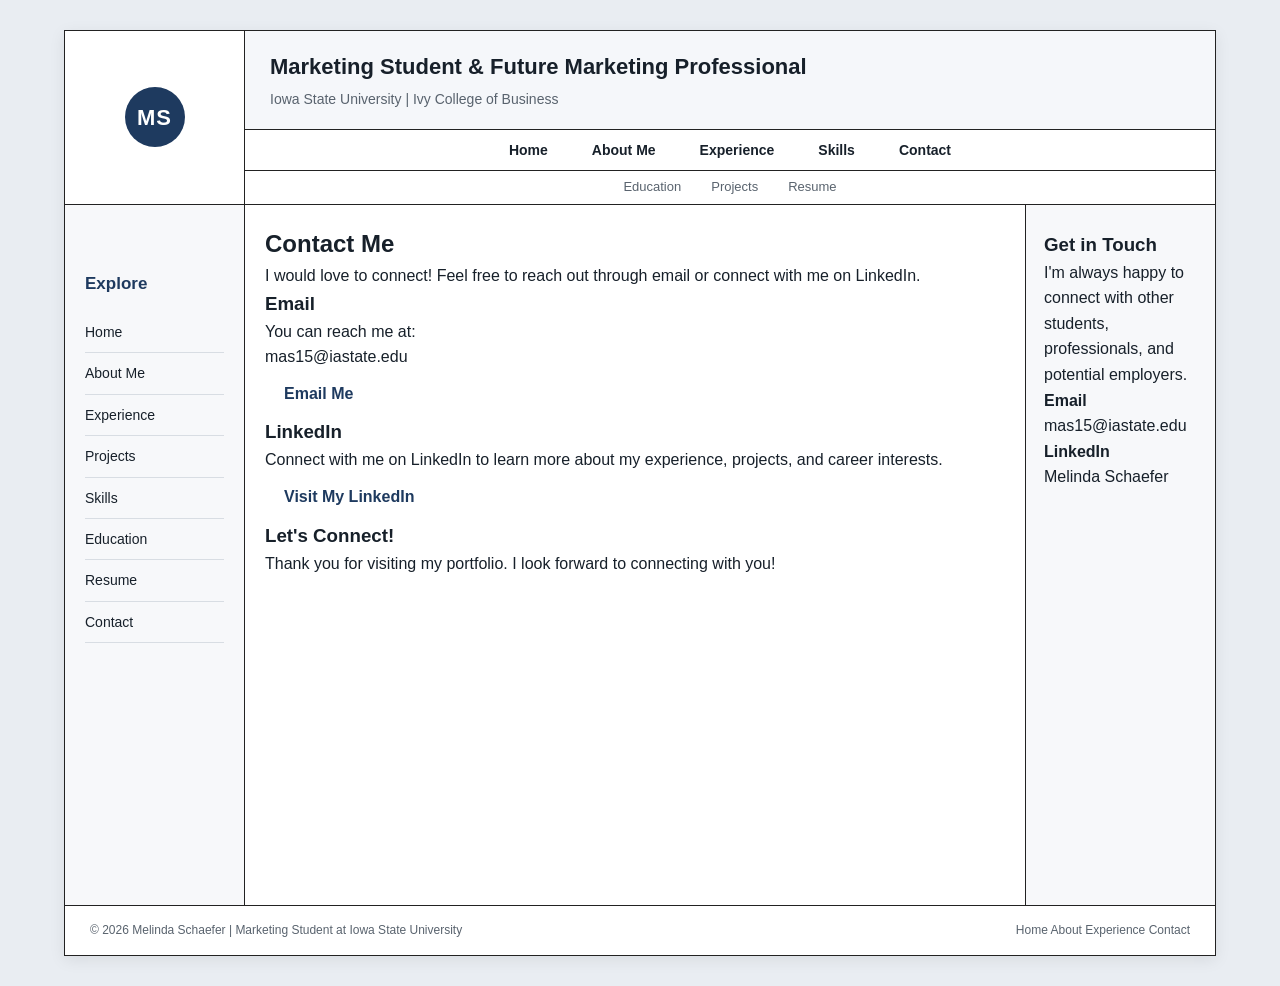
==== contact.html @ 9fa093ba "Create contact.html" ====
<!DOCTYPE html>
<html lang="en">
<head>
    <meta charset="UTF-8">
    <meta name="viewport" content="width=device-width, initial-scale=1.0">
    <title>Contact | Melinda Schaefer</title>

    <!-- Connect to your shared CSS file -->
    <link rel="stylesheet" href="style.css">
</head>

<body>

    <div class="website-container">

        <!-- HEADER -->
        <header class="header">

            <!-- MS LOGO -->
            <div class="logo">
                <a href="index.html" aria-label="Melinda Schaefer - Home">
                    MS
                </a>
            </div>

            <div class="header-content">

                <!-- INTRO BANNER -->
                <div class="intro-banner">
                    <h1>Marketing Student & Future Marketing Professional</h1>
                    <p>
                        Iowa State University | Ivy College of Business
                    </p>
                </div>

                <!-- TOP NAVIGATION -->
                <nav class="top-navigation">
                    <a href="index.html">Home</a>
                    <a href="about.html">About Me</a>
                    <a href="experience.html">Experience</a>
                    <a href="skills.html">Skills</a>
                    <a href="contact.html">Contact</a>
                </nav>

                <!-- SECONDARY NAVIGATION -->
                <div class="secondary-navigation">
                    <a href="education.html">Education</a>
                    <a href="projects.html">Projects</a>
                    <a href="resume.html">Resume</a>
                </div>

            </div>
        </header>


        <!-- MAIN PAGE LAYOUT -->
        <main class="main-layout">

            <!-- LEFT SIDEBAR -->
            <aside class="left-sidebar">

                <h3>Explore</h3>

                <nav class="side-navigation">
                    <a href="index.html">Home</a>
                    <a href="about.html">About Me</a>
                    <a href="experience.html">Experience</a>
                    <a href="projects.html">Projects</a>
                    <a href="skills.html">Skills</a>
                    <a href="education.html">Education</a>
                    <a href="resume.html">Resume</a>
                    <a href="contact.html">Contact</a>
                </nav>

            </aside>


            <!-- CENTER CONTENT -->
            <section class="content">

                <div class="page-header">
                    <h2>Contact Me</h2>

                    <p>
                        I would love to connect! Feel free to reach out
                        through email or connect with me on LinkedIn.
                    </p>
                </div>


                <!-- EMAIL SECTION -->
                <div class="contact-card">

                    <h3>Email</h3>

                    <p>
                        You can reach me at:
                    </p>

                    <p>
                        <a href="mailto:mas15@iastate.edu">
                            mas15@iastate.edu
                        </a>
                    </p>

                    <a href="mailto:mas15@iastate.edu" class="button">
                        Email Me
                    </a>

                </div>


                <!-- LINKEDIN SECTION -->
                <div class="contact-card">

                    <h3>LinkedIn</h3>

                    <p>
                        Connect with me on LinkedIn to learn more about
                        my experience, projects, and career interests.
                    </p>

                    <a
                        href="https://www.linkedin.com/in/melinda-schaefer/"
                        target="_blank"
                        rel="noopener noreferrer"
                        class="button">
                        Visit My LinkedIn
                    </a>

                </div>


                <!-- CLOSING MESSAGE -->
                <div class="contact-message">

                    <h3>Let's Connect!</h3>

                    <p>
                        Thank you for visiting my portfolio. I look forward
                        to connecting with you!
                    </p>

                </div>

            </section>


            <!-- RIGHT SIDEBAR -->
            <aside class="right-sidebar">

                <h3>Get in Touch</h3>

                <p>
                    I'm always happy to connect with other students,
                    professionals, and potential employers.
                </p>

                <p>
                    <strong>Email</strong><br>

                    <a href="mailto:mas15@iastate.edu">
                        mas15@iastate.edu
                    </a>
                </p>

                <p>
                    <strong>LinkedIn</strong><br>

                    <a
                        href="https://www.linkedin.com/in/melinda-schaefer/"
                        target="_blank"
                        rel="noopener noreferrer">
                        Melinda Schaefer
                    </a>
                </p>

            </aside>

        </main>


        <!-- FOOTER -->
        <footer class="footer">

            <p>
                © 2026 Melinda Schaefer | Marketing Student at Iowa State University
            </p>

            <div class="footer-navigation">
                <a href="index.html">Home</a>
                <a href="about.html">About</a>
                <a href="experience.html">Experience</a>
                <a href="contact.html">Contact</a>
            </div>

        </footer>

    </div>


    <!-- JAVASCRIPT -->
    <script src="navigation.js"></script>

</body>
</html>
---- style.css ----
/* =========================================
   GENERAL STYLES
========================================= */

* {
    box-sizing: border-box;
    margin: 0;
    padding: 0;
}

html {
    scroll-behavior: smooth;
}

body {
    font-family: Arial, Helvetica, sans-serif;
    background-color: #e9edf2;
    color: #17202a;
    line-height: 1.6;
}

a {
    color: inherit;
    text-decoration: none;
}


/* =========================================
   MAIN WEBSITE CONTAINER
========================================= */

.website-container {
    width: 90%;
    max-width: 1200px;
    margin: 30px auto;
    background-color: white;
    border: 1px solid #222;
    box-shadow: 0 4px 15px rgba(0, 0, 0, 0.08);
}


/* =========================================
   HEADER
========================================= */

.header {
    display: grid;
    grid-template-columns: 180px 1fr;
    border-bottom: 1px solid #222;
}

.logo {
    display: flex;
    align-items: center;
    justify-content: center;
    padding: 25px;
    border-right: 1px solid #222;
}

.logo a {
    width: 60px;
    height: 60px;
    
    display: flex;
    align-items: center;
    justify-content: center;
    
    background-color: #1e3a5f;
    color: white;
    
    border-radius: 50%;
    
    text-decoration: none;
    font-size: 22px;
    font-weight: 700;
    letter-spacing: 1px;
    
    transition: transform 0.2s ease, background-color 0.2s ease;
}

.logo a:hover {
    background-color: #162d4a;
    transform: scale(1.05);
}

.header-content {
    display: flex;
    flex-direction: column;
}

.intro-banner {
    padding: 18px 25px;
    background-color: #f5f7fa;
}

.intro-banner h1 {
    font-size: 22px;
    margin-bottom: 4px;
}

.intro-banner p {
    font-size: 14px;
    color: #59636e;
}

/* =========================================
   TOP NAVIGATION
========================================= */

.top-navigation {
    display: flex;
    justify-content: center;
    border-top: 1px solid #222;
    border-bottom: 1px solid #222;
}

.top-navigation a {
    padding: 9px 22px;
    font-size: 14px;
    font-weight: 600;
    transition: 0.2s ease;
}

.top-navigation a:hover {
    background-color: #1e3a5f;
    color: white;
}

.secondary-navigation {
    display: flex;
    justify-content: center;
    gap: 30px;
    padding: 6px;
}

.secondary-navigation a {
    font-size: 13px;
    color: #59636e;
}

.secondary-navigation a:hover {
    color: #1e3a5f;
}


/* =========================================
   MAIN THREE-COLUMN LAYOUT
========================================= */

.main-layout {
    display: grid;
    grid-template-columns: 180px 1fr 190px;
    min-height: 700px;
}


/* =========================================
   LEFT SIDEBAR
========================================= */

.left-sidebar {
    border-right: 1px solid #222;
    padding: 30px 20px;
    background-color: #f7f8fa;
}

.left-sidebar h2,
.left-sidebar h3 {
    color: #1e3a5f;
    margin-bottom: 15px;
}

.left-sidebar h3 {
    margin-top: 35px;
    font-size: 17px;
}

.side-navigation {
    display: flex;
    flex-direction: column;
}

.side-navigation a {
    padding: 9px 0;
    border-bottom: 1px solid #d8dde3;
    font-size: 14px;
}

.side-navigation a:hover {
    color: #1e3a5f;
    padding-left: 5px;
}


/* =========================================
   CENTER CONTENT
========================================= */

.content {
    padding: 20px;
}


/* =========================================
   HERO AREA
========================================= */

.hero {
    min-height: 280px;
    display: flex;
    align-items: center;
    padding: 40px;
    margin-bottom: 35px;

    background:
        linear-gradient(
            rgba(30, 58, 95, 0.88),
            rgba(30, 58, 95, 0.88)
        ),
        url("images/hero.jpg");

    background-size: cover;
    background-position: center;

    color: white;
}

.hero-text {
    max-width: 600px;
}

.eyebrow {
    font-size: 12px;
    font-weight: bold;
    letter-spacing: 2px;
    margin-bottom: 10px;
}

.hero h2 {
    font-size: 36px;
    line-height: 1.15;
    margin-bottom: 15px;
}

.hero p {
    margin-bottom: 20px;
}


/* =========================================
   BUTTON
========================================= */

.button {
    display: inline-block;
    padding: 10px 18px;
    background-color: white;
    color: #1e3a5f;
    font-weight: bold;
    border: 1px solid white;
    transition: 0.2s ease;
}

.button:hover {
    background-color: transparent;
    color: white;
}


/* =========================================
   CONTENT SECTIONS
========================================= */

.content-section {
    margin-bottom: 45px;
}

.content-section h2 {
    color: #1e3a5f;
    font-size: 26px;
    margin-bottom: 15px;
    padding-bottom: 7px;
    border-bottom: 2px solid #1e3a5f;
}

.content-section h3 {
    margin-bottom: 4px;
    color: #26384a;
}

.content-section p {
    margin-bottom: 15px;
}


/* =========================================
   EXPERIENCE
========================================= */

.experience-item {
    margin-bottom: 25px;
    padding-left: 15px;
    border-left: 4px solid #1e3a5f;
}

.experience-item .date {
    font-size: 14px;
    color: #687582;
    font-weight: bold;
}


/* =========================================
   PROJECT GRID
========================================= */

.project-grid {
    display: grid;
    grid-template-columns: repeat(3, 1fr);
    gap: 15px;
}

.project-card {
    padding: 20px;
    border: 1px solid #d5dbe1;
    background-color: #f7f8fa;
}

.project-card h3 {
    color: #1e3a5f;
    margin-bottom: 10px;
}


/* =========================================
   SKILLS
========================================= */

.skills-list {
    display: flex;
    flex-wrap: wrap;
    gap: 8px;
}

.skills-list span {
    padding: 7px 12px;
    background-color: #e9edf2;
    border: 1px solid #ccd3db;
    font-size: 13px;
}


/* =========================================
   RIGHT SIDEBAR
========================================= */

.right-sidebar {
    border-left: 1px solid #222;
    padding: 25px 18px;
    background-color: #f7f8fa;
}

.sidebar-box {
    margin-bottom: 35px;
}

.sidebar-box h2 {
    font-size: 19px;
    color: #1e3a5f;
    margin-bottom: 10px;
}

.sidebar-box p {
    font-size: 14px;
    margin-bottom: 15px;
}

.social-links {
    display: flex;
    flex-direction: column;
    gap: 7px;
}

.social-links a {
    padding: 7px 10px;
    background-color: white;
    border: 1px solid #ccd3db;
    font-size: 13px;
}

.social-links a:hover {
    background-color: #1e3a5f;
    color: white;
}

.sidebar-box ul {
    padding-left: 18px;
}

.sidebar-box li {
    font-size: 13px;
    margin-bottom: 7px;
}


/* =========================================
   FOOTER
========================================= */

.footer {
    border-top: 1px solid #222;
    padding: 15px 25px;

    display: flex;
    justify-content: space-between;
    align-items: center;

    font-size: 12px;
    color: #59636e;
}

.footer-links {
    display: flex;
    gap: 18px;
}

.footer-links a:hover {
    color: #1e3a5f;
}


/* =========================================
   MOBILE RESPONSIVE DESIGN
========================================= */

@media screen and (max-width: 900px) {

    .main-layout {
        grid-template-columns: 160px 1fr;
    }

    .right-sidebar {
        display: none;
    }

    .project-grid {
        grid-template-columns: 1fr;
    }
}


@media screen and (max-width: 650px) {

    .website-container {
        width: 100%;
        margin: 0;
        border: none;
    }

    .header {
        grid-template-columns: 1fr;
    }

    .logo {
        border-right: none;
        border-bottom: 1px solid #222;
    }

    .top-navigation {
        flex-wrap: wrap;
    }

    .top-navigation a {
        padding: 8px 12px;
    }

    .main-layout {
        display: block;
    }

    .left-sidebar {
        border-right: none;
        border-bottom: 1px solid #222;
    }

    .side-navigation {
        flex-direction: row;
        flex-wrap: wrap;
        gap: 10px;
    }

    .side-navigation a {
        border-bottom: none;
    }

    .hero {
        padding: 25px;
    }

    .hero h2 {
        font-size: 28px;
    }

    .footer {
        flex-direction: column;
        gap: 10px;
        text-align: center;
    }
}
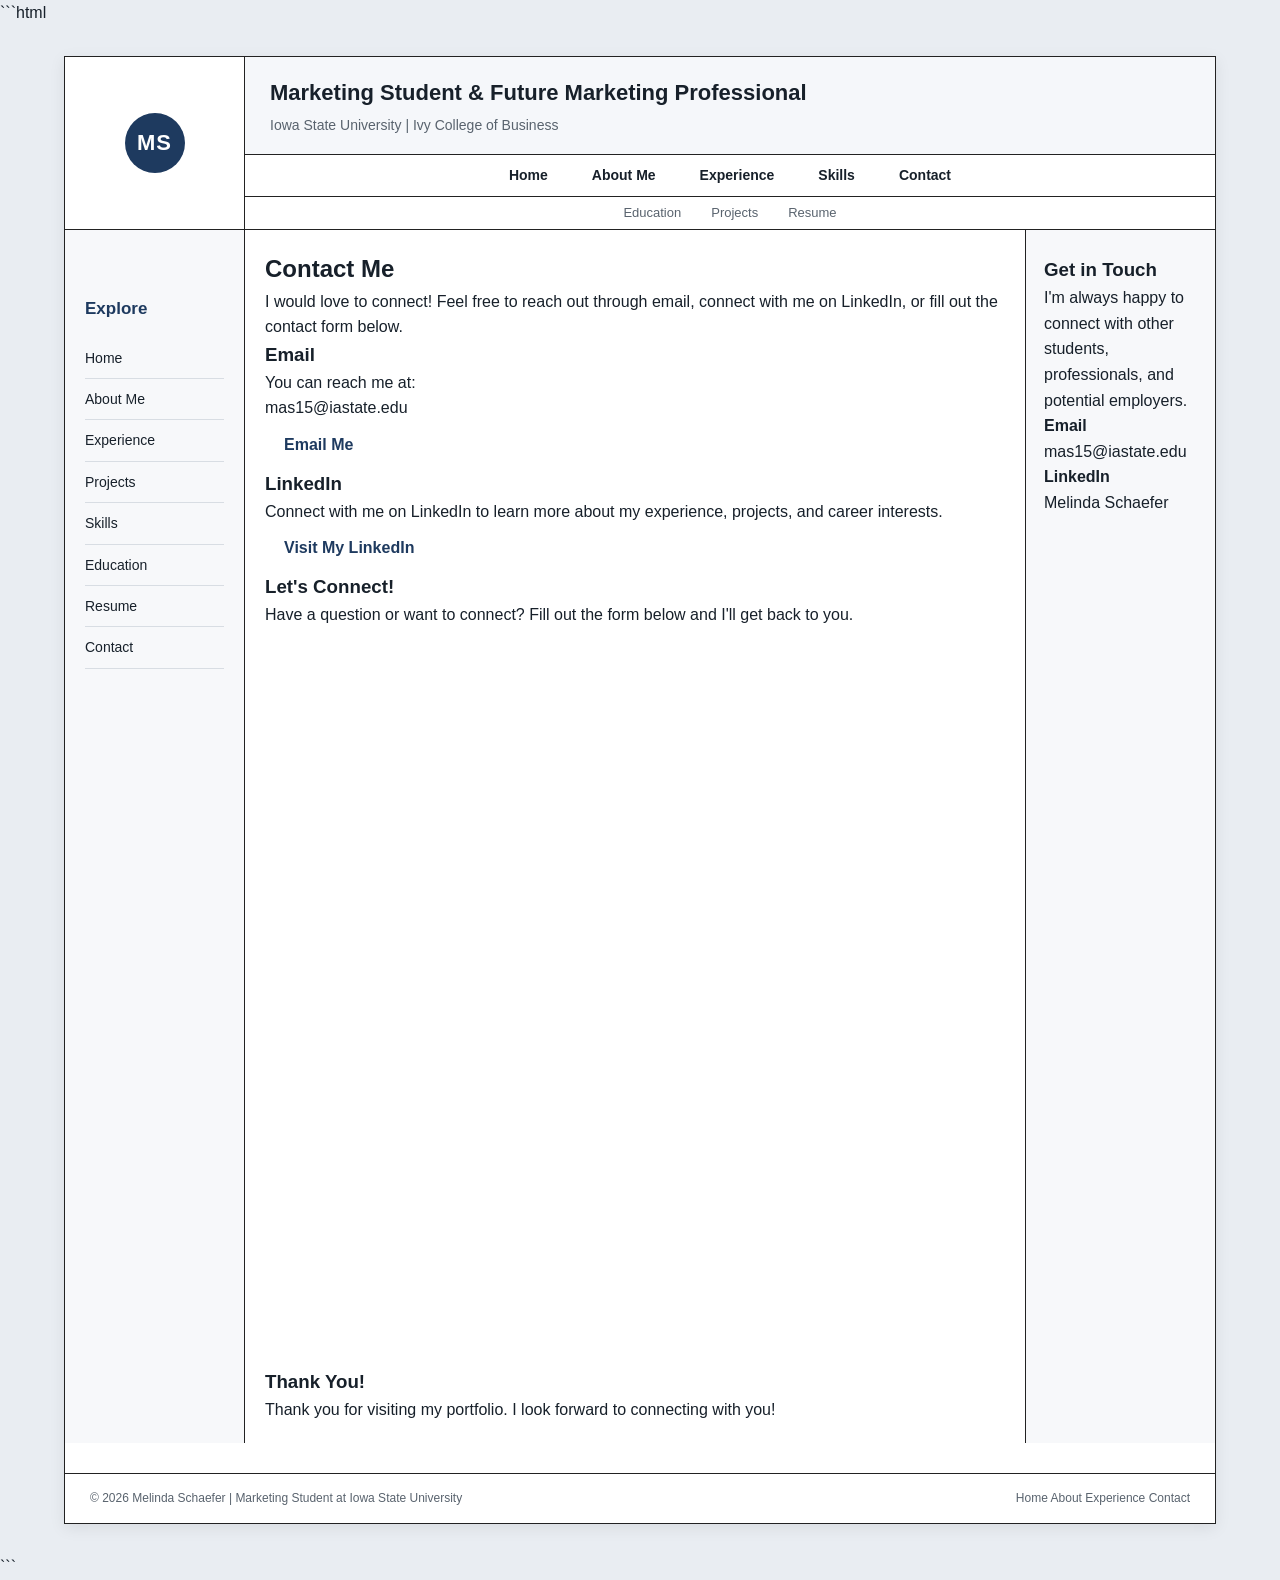
==== commit 72d91723: "contact.html" ====
--- a/contact.html
+++ b/contact.html
@@ -1,3 +1,4 @@
+```html
 <!DOCTYPE html>
 <html lang="en">
 <head>
@@ -83,7 +84,8 @@
 
                     <p>
                         I would love to connect! Feel free to reach out
-                        through email or connect with me on LinkedIn.
+                        through email, connect with me on LinkedIn, or
+                        fill out the contact form below.
                     </p>
                 </div>
 
@@ -131,10 +133,37 @@
                 </div>
 
 
+                <!-- GOOGLE FORM SECTION -->
+                <div class="contact-card google-form-card">
+
+                    <h3>Let's Connect!</h3>
+
+                    <p>
+                        Have a question or want to connect? Fill out the
+                        form below and I'll get back to you.
+                    </p>
+
+                    <div class="google-form">
+
+                        <iframe
+                            src="https://docs.google.com/forms/d/e/1FAIpQLSczgux2BRJr1p7T-_Q0yeBwMctWL_jnskofC0tuNuev1ZJmZw/viewform?embedded=true"
+                            width="640"
+                            height="740"
+                            frameborder="0"
+                            marginheight="0"
+                            marginwidth="0">
+                            Loading…
+                        </iframe>
+
+                    </div>
+
+                </div>
+
+
                 <!-- CLOSING MESSAGE -->
                 <div class="contact-message">
 
-                    <h3>Let's Connect!</h3>
+                    <h3>Thank You!</h3>
 
                     <p>
                         Thank you for visiting my portfolio. I look forward
@@ -188,19 +217,23 @@
             </p>
 
             <div class="footer-navigation">
+
                 <a href="index.html">Home</a>
                 <a href="about.html">About</a>
                 <a href="experience.html">Experience</a>
                 <a href="contact.html">Contact</a>
+
             </div>
 
         </footer>
 
+
+        <!-- JAVASCRIPT -->
+        <script src="navigation.js"></script>
+
     </div>
-
-
-    <!-- JAVASCRIPT -->
-    <script src="navigation.js"></script>
 
 </body>
 </html>
+```
+
--- a/style.css
+++ b/style.css
@@ -507,3 +507,227 @@
         text-align: center;
     }
 }
+/* =========================================
+   PAGE CONTENT
+   ========================================= */
+
+.page-content {
+    max-width: 1100px;
+    margin: 0 auto;
+    padding: 60px 50px;
+}
+
+.page-content h2 {
+    color: #1e3a5f;
+    font-size: 28px;
+    margin-bottom: 20px;
+}
+
+.page-content h3 {
+    color: #222;
+    margin-bottom: 8px;
+}
+
+.page-content p {
+    line-height: 1.7;
+    color: #444;
+}
+
+
+/* =========================================
+   ABOUT PAGE
+   ========================================= */
+
+.about-section {
+    margin-bottom: 55px;
+}
+
+.about-section h2 {
+    border-bottom: 1px solid #ddd;
+    padding-bottom: 12px;
+}
+
+.interest-grid {
+    display: grid;
+    grid-template-columns: repeat(2, 1fr);
+    gap: 25px;
+    margin-top: 30px;
+}
+
+.interest-card {
+    border: 1px solid #ddd;
+    padding: 25px;
+    background: #f8f9fb;
+}
+
+.interest-card h3 {
+    color: #1e3a5f;
+    margin-top: 0;
+}
+
+
+/* =========================================
+   EXPERIENCE PAGE
+   ========================================= */
+
+.experience-intro {
+    margin-bottom: 50px;
+}
+
+.experience-item {
+    border-left: 3px solid #1e3a5f;
+    padding-left: 30px;
+    margin-bottom: 50px;
+}
+
+.experience-heading h2 {
+    margin-bottom: 5px;
+}
+
+.experience-heading h3 {
+    color: #666;
+    font-weight: normal;
+    margin-top: 0;
+}
+
+.experience-description {
+    margin-top: 20px;
+}
+
+.experience-item ul {
+    padding-left: 25px;
+    line-height: 1.8;
+    color: #444;
+}
+
+.experience-item li {
+    margin-bottom: 7px;
+}
+
+.experience-summary {
+    background: #f5f7fa;
+    padding: 30px;
+    margin-top: 60px;
+}
+
+
+/* =========================================
+   SKILLS PAGE
+   ========================================= */
+
+.skills-intro {
+    margin-bottom: 50px;
+}
+
+.skills-section {
+    margin-bottom: 60px;
+}
+
+.skills-grid {
+    display: grid;
+    grid-template-columns: repeat(2, 1fr);
+    gap: 25px;
+    margin-top: 25px;
+}
+
+.skill-card {
+    border: 1px solid #ddd;
+    padding: 25px;
+    background: #f8f9fb;
+}
+
+.skill-card h3 {
+    color: #1e3a5f;
+    margin-top: 0;
+}
+
+.skill-card p {
+    margin-bottom: 0;
+}
+
+
+/* =========================================
+   CLIFTONSTRENGTHS
+   ========================================= */
+
+.strengths-list {
+    margin-top: 30px;
+}
+
+.strength {
+    display: flex;
+    gap: 25px;
+    align-items: flex-start;
+    padding: 20px 0;
+    border-bottom: 1px solid #ddd;
+}
+
+.strength span {
+    font-size: 24px;
+    font-weight: bold;
+    color: #1e3a5f;
+    min-width: 45px;
+}
+
+.strength h3 {
+    margin: 0 0 5px 0;
+    color: #1e3a5f;
+}
+
+.strength p {
+    margin: 0;
+}
+
+
+/* =========================================
+   TOOLS / SKILL TAGS
+   ========================================= */
+
+.tools-list {
+    display: flex;
+    flex-wrap: wrap;
+    gap: 12px;
+    margin-top: 25px;
+}
+
+.tools-list span {
+    border: 1px solid #1e3a5f;
+    padding: 10px 18px;
+    color: #1e3a5f;
+    background: white;
+}
+
+
+/* =========================================
+   FOOTER
+   ========================================= */
+
+footer {
+    border-top: 1px solid #ddd;
+    text-align: center;
+    padding: 25px;
+    color: #666;
+    margin-top: 30px;
+}
+
+
+/* =========================================
+   MOBILE
+   ========================================= */
+
+@media (max-width: 700px) {
+
+    .page-content {
+        padding: 40px 25px;
+    }
+
+    .interest-grid,
+    .skills-grid {
+        grid-template-columns: 1fr;
+    }
+
+    .experience-item {
+        padding-left: 20px;
+    }
+
+}
